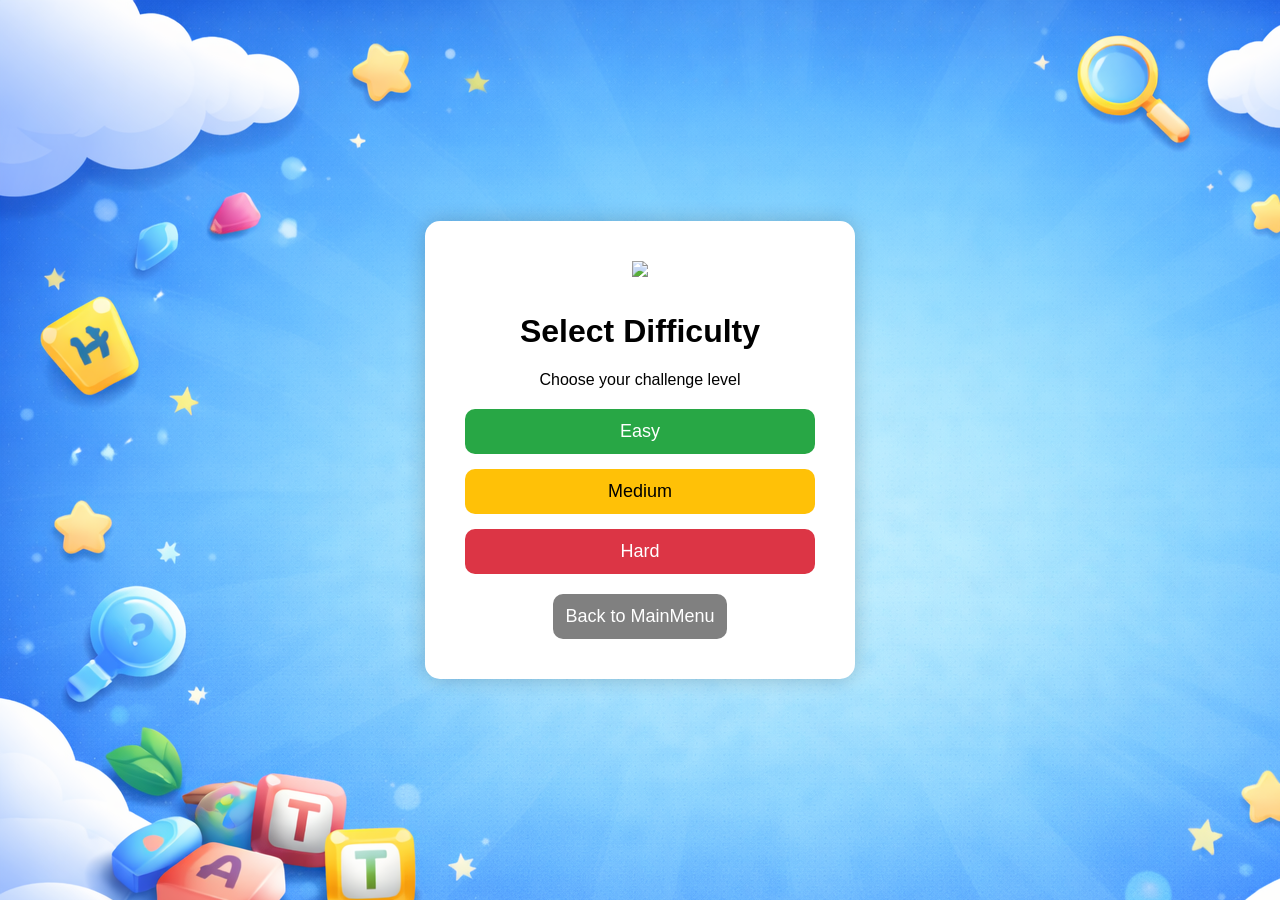
==== difficulty.html @ 31586aca "First commit for hangman game" ====
<!DOCTYPE html>
<html lang="en">
<head>
    <meta charset="UTF-8">
    <meta name="viewport" content="width=device-width, initial-scale=1.0">
    <title>Select Difficulty - Hangman</title>
    <link rel="stylesheet" href="difficulty.css">
</head>
<body>

<div class="difficulty-container">

    <img src="images/logo.png" class="difficulty-logo">

    <h1>Select Difficulty</h1>

    <p>Choose your challenge level</p>

    <div class="difficulty-buttons">

        <button class="easy" data-level="easy">Easy</button>

        <button class="medium" data-level="medium">Medium</button>

        <button class="hard" data-level="hard">Hard</button>

    </div>

    <button class="back-btn" id="backBtn">Back to MainMenu</button>

</div>


<script src="scripts/music.js"></script> 
<script src="scripts/difficulty.js"></script>

</body>
</html>
---- difficulty.css ----
body {
    margin: 0;
    height: 100vh;
    font-family: "Poppins", sans-serif;
    /* background: linear-gradient(135deg, #5f63b8, #7c83ff); */
    background-image: url("images/bg1.png");
    display: flex;
    justify-content: center;
    align-items: center;
}

.difficulty-container {

    background: white;
    padding: 40px;
    border-radius: 15px;
    text-align: center;
    width: 350px;

    box-shadow: 0 0 20px rgba(0,0,0,0.2);

    animation: fadeIn 0.8s ease;
}

.difficulty-logo {
    width: 80px;
    margin-bottom: 10px;
}

.difficulty-buttons {

    display: flex;
    flex-direction: column;
    gap: 15px;
    margin-top: 20px;
}

button {

    padding: 12px;
    font-size: 18px;
    border: none;
    border-radius: 10px;
    cursor: pointer;
}

.easy {

    background: #28a745;
    color: white;
}

.medium {

    background: #ffc107;
}

.hard {

    background: #dc3545;
    color: white;
}

.back-btn {

    margin-top: 20px;
    background: gray;
    color: white;
}

button:hover {

    transform: scale(1.05);
}

@keyframes fadeIn {

    from {
        opacity: 0;
        transform: translateY(20px);
    }

    to {
        opacity: 1;
        transform: translateY(0);
    }

}
@media (max-width: 480px) {

    .difficulty-container {

        padding: 25px;
        max-width: 90%;
    }

    h1 {
        font-size: 24px;
    }

    p {
        font-size: 14px;
    }

    button {
        font-size: 16px;
        padding: 10px;
    }

    .difficulty-logo {
        width: 60px;
    }

}
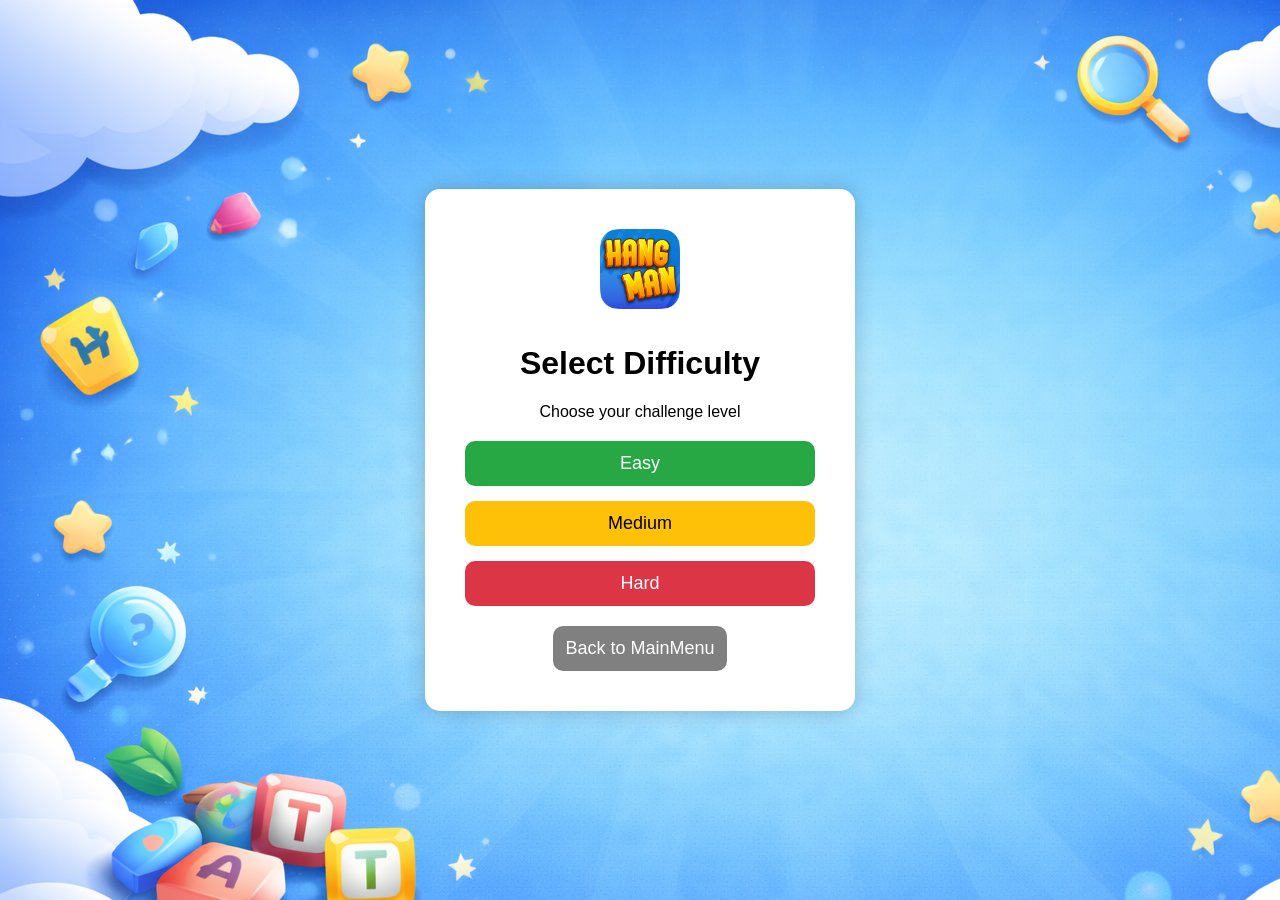
==== commit 6e2f5945: "Update difficulty.html" ====
--- a/difficulty.html
+++ b/difficulty.html
@@ -10,7 +10,7 @@
 
 <div class="difficulty-container">
 
-    <img src="images/logo.png" class="difficulty-logo">
+    <img src="images/Logo.png" class="difficulty-logo">
 
     <h1>Select Difficulty</h1>
 
@@ -35,4 +35,4 @@
 <script src="scripts/difficulty.js"></script>
 
 </body>
-</html>+</html>
